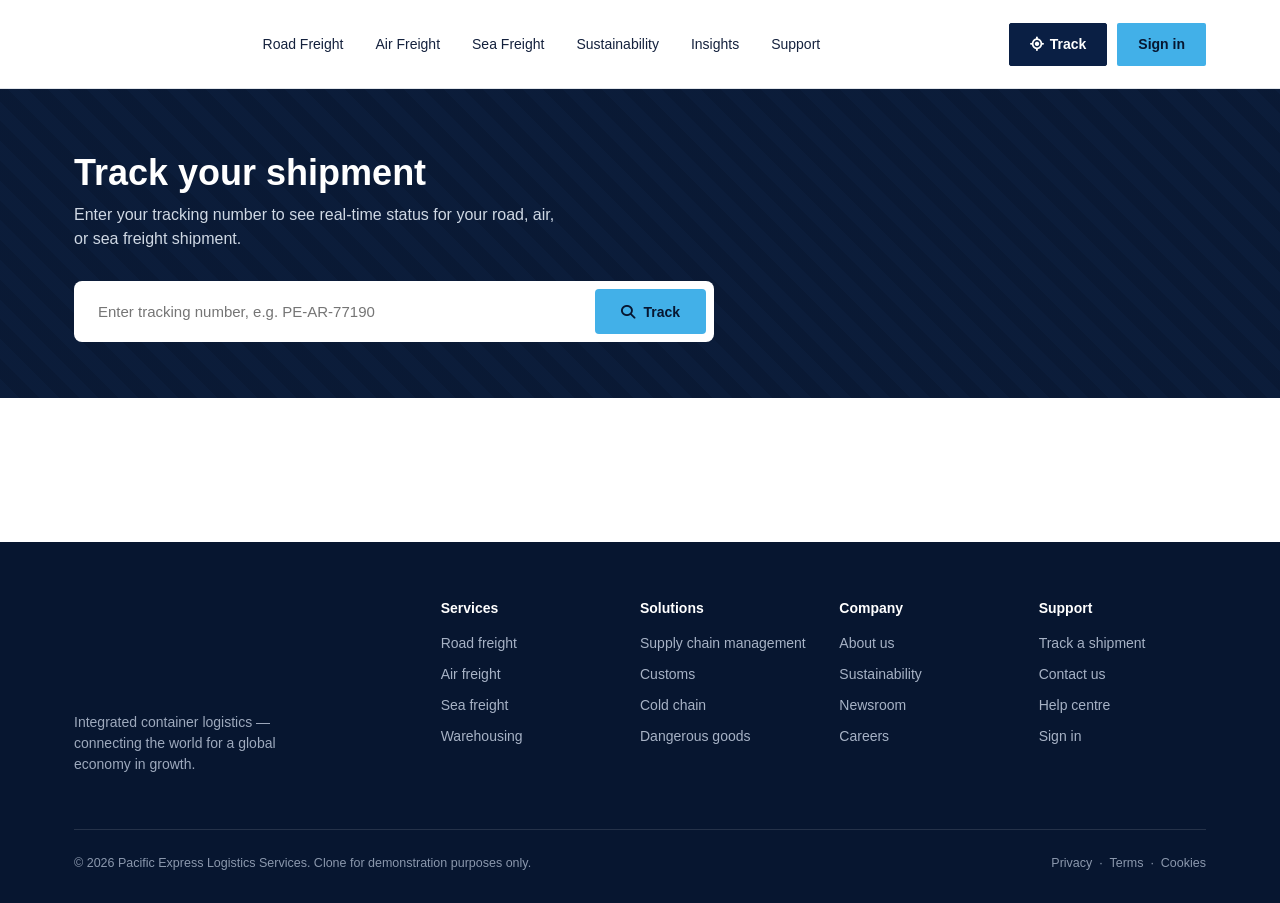
==== track.html @ 5efa812c "Add files via upload" ====
<!DOCTYPE html>
<html lang="en">
<head>
<meta charset="UTF-8">
<meta name="viewport" content="width=device-width, initial-scale=1, viewport-fit=cover">
<title>Track a Shipment | Pacific Express Logistics Services</title>
<link rel="stylesheet" href="https://cdnjs.cloudflare.com/ajax/libs/font-awesome/6.5.2/css/all.min.css">
<style>
  :root{
    --navy:#0a1f44;
    --navy-deep:#071630;
    --sky:#42b0e8;
    --sky-deep:#1a7fb8;
    --ink:#14213d;
    --paper:#ffffff;
    --mist:#f4f6f8;
    --line:#e1e5ea;
    --grey:#5b6472;
    box-sizing:border-box;
    padding-top:env(safe-area-inset-top,0px);
    padding-bottom:env(safe-area-inset-bottom,0px);
  }
  *{box-sizing:border-box;}
  html{scroll-padding-top:env(safe-area-inset-top,0px); scroll-behavior:smooth;}
  body{
    margin:0;
    font-family:"Helvetica Neue", Arial, sans-serif;
    color:var(--ink);
    background:var(--paper);
    line-height:1.5;
  }
  img,.ph{max-width:100%;}
  a{color:inherit;}
  .wrap{max-width:1180px; margin:0 auto; padding:0 24px;}

  /* placeholder image block */
  .ph{
    display:flex;
    align-items:center;
    justify-content:center;
    background:repeating-linear-gradient(45deg, #d7dee6, #d7dee6 10px, #cbd4dd 10px, #cbd4dd 20px);
    color:#5b6472;
    font-size:13px;
    letter-spacing:.02em;
    text-align:center;
    border-radius:4px;
    width:100%;
    overflow:hidden;
    flex-shrink:0;
  }
  .ph span{background:rgba(255,255,255,.75); padding:4px 10px; border-radius:3px;}
  .ph img{width:100%; height:100%; object-fit:cover; display:block;}

  /* header */
  header{
    position:sticky; top:0; z-index:50;
    background:#fff;
    color:var(--ink);
    padding-top:env(safe-area-inset-top,0px);
    border-bottom:1px solid var(--line);
  }
  .nav{
    display:flex; align-items:center; justify-content:space-between;
    padding:14px 24px;
    max-width:1180px; margin:0 auto;
  }
  .logo{display:flex; align-items:center; gap:10px; font-weight:700; font-size:18px; white-space:nowrap;}
  .logo .mark{
    width:36px;height:36px;flex-shrink:0;
    background:repeating-linear-gradient(45deg, #c7cfd9, #c7cfd9 6px, #b8c1cd 6px, #b8c1cd 12px);
    border-radius:6px;display:flex;align-items:center;justify-content:center;
    color:#5b6472; font-size:13px;
  }
  footer .logo .mark{
    background:repeating-linear-gradient(45deg, #2a3a5c, #2a3a5c 6px, #223252 6px, #223252 12px);
    color:#9fb0c9;
  }
  .navlinks{display:flex; gap:4px; font-size:14px; list-style:none; margin:0; padding:0;}
  .navlinks li{
    cursor:pointer; padding:9px 14px; border-radius:6px; color:var(--ink);
    transition:background-color .18s ease, color .18s ease;
  }
  .navlinks li:hover,
  .navlinks li:focus-visible{
    background:var(--mist); color:var(--sky-deep);
  }
  .navlinks li:active{
    background:#e4ebf2; color:var(--sky-deep);
  }
  .navlinks li:focus-visible{outline:2px solid var(--sky-deep); outline-offset:-2px;}
  .navcta{display:flex; gap:10px; align-items:center;}
  .hamburger{
    display:none; background:none; border:none; color:var(--ink); font-size:20px;
    cursor:pointer; padding:8px; line-height:1; border-radius:6px;
    transition:background-color .18s ease, color .18s ease, transform .12s ease;
  }
  .hamburger:hover,
  .hamburger:focus-visible{background:var(--mist); color:var(--sky-deep);}
  .hamburger:active{transform:scale(.92); background:#e4ebf2;}
  .hamburger:focus-visible{outline:2px solid var(--sky-deep); outline-offset:1px;}
  @media (max-width:900px){
    .navlinks{display:none;}
    .navcta .btn-outline-dark{display:none;}
    .hamburger{display:inline-block;}
  }

  /* mobile drawer */
  .drawer-overlay{
    position:fixed; inset:0; background:rgba(7,22,48,.55);
    opacity:0; pointer-events:none; transition:opacity .25s ease;
    z-index:90;
  }
  .drawer-overlay.open{opacity:1; pointer-events:auto;}
  .drawer{
    position:fixed; top:0; right:0; height:100%; width:78%; max-width:320px;
    background:var(--navy); color:#fff; z-index:100;
    transform:translateX(100%); transition:transform .28s ease;
    padding:env(safe-area-inset-top,0px) 0 env(safe-area-inset-bottom,0px) 0;
    display:flex; flex-direction:column;
  }
  .drawer.open{transform:translateX(0);}
  .drawer-head{
    display:flex; align-items:center; justify-content:space-between;
    padding:14px 20px; border-bottom:1px solid rgba(255,255,255,.12);background-color: white;
  }
  .drawer-close{
    background:rgba(0, 0, 0, 0.055); border:none; color:#000; font-size:20px; cursor:pointer; padding:8px;
    border-radius:6px; transition:background-color .18s ease, transform .12s ease;
  }
  .drawer-close:hover,
  .drawer-close:focus-visible{background:rgba(255,255,255,.12);}
  .drawer-close:active{transform:scale(.92); background:rgba(255,255,255,.2);}
  .drawer-close:focus-visible{outline:2px solid var(--sky); outline-offset:1px;}
  .drawer ul{list-style:none; margin:0; padding:10px 8px; flex:1; overflow-y:auto;}
  .drawer ul li{
    padding:14px 12px; font-size:15px; border-bottom:1px solid rgba(255,255,255,.08);
    cursor:pointer; border-radius:6px; transition:background-color .18s ease, color .18s ease, padding-left .18s ease;
  }
  .drawer ul li:hover,
  .drawer ul li:focus-visible{
    background:rgba(255,255,255,.08); color:var(--sky); padding-left:18px;
  }
  .drawer ul li:active{background:rgba(255,255,255,.15);}
  .drawer ul li:focus-visible{outline:2px solid var(--sky); outline-offset:-2px;}
  .drawer-actions{padding:18px 20px; display:flex; flex-direction:column; gap:12px; border-top:1px solid rgba(255,255,255,.12);}
  .drawer-actions .btn{text-align:center;}
  .btn{
    display:inline-block; padding:10px 20px; font-size:14px; border-radius:2px;
    text-decoration:none; font-weight:600; cursor:pointer; border:1.5px solid transparent;
    transition:transform .15s ease, box-shadow .15s ease, background-color .15s ease, border-color .15s ease, color .15s ease;
  }
  .btn:hover{transform:translateY(-2px); box-shadow:0 6px 16px rgba(10,31,68,.18);}
  .btn:active{transform:translateY(0); box-shadow:none;}
  .btn:focus-visible{outline:2px solid var(--sky-deep); outline-offset:2px;}
  .btn-sky{background:var(--sky); color:var(--navy-deep);}
  .btn-sky:hover{background:#5cc0f0;}
  .btn-sky:active{background:var(--sky-deep); color:#fff;}
  .btn-outline{border-color:rgba(255,255,255,.5); color:#fff;}
  .btn-outline:hover{background:rgba(255,255,255,.12); border-color:#fff;}
  .btn-outline:active{background:rgba(255,255,255,.2);}
  .btn-outline-dark{border-color:var(--navy); color:var(--navy);}
  .btn-outline-dark:hover{background:var(--navy); color:#fff;}
  .btn-outline-dark:active{background:var(--navy-deep);}
  .btn-navy{background:var(--navy); color:#fff;}
  .btn-navy:hover{background:var(--navy-deep);}
  .btn-navy:active{background:#050f22;}

  /* hero */
  .hero{
    position:relative;
    background:var(--navy-deep);
    color:#fff;
    padding:64px 0 0 0;
    overflow:hidden;
  }
  .hero-bg-stack{position:absolute; inset:0; z-index:0;}
  .hero-bg-stack .hero-bg{
    position:absolute; inset:0; height:100%;
    opacity:0; transform:scale(1.06);
    transition:opacity 1.4s ease, transform 8s ease;
    display:flex; align-items:center; justify-content:center;
    background:repeating-linear-gradient(45deg,#13294f,#13294f 14px,#0f2242 14px,#0f2242 28px);
  }
  .hero-bg-stack .hero-bg:nth-child(2){background:repeating-linear-gradient(45deg,#123a4f,#123a4f 14px,#0e2c3b 14px,#0e2c3b 28px);}
  .hero-bg-stack .hero-bg:nth-child(3){background:repeating-linear-gradient(45deg,#1a2f4f,#1a2f4f 14px,#13233c 14px,#13233c 28px);}
  .hero-bg-stack .hero-bg:nth-child(4){background:repeating-linear-gradient(45deg,#123049,#123049 14px,#0d2338 14px,#0d2338 28px);}
  .hero-bg-stack .hero-bg span{
    font-size:13px; letter-spacing:.02em; color:#aebfd9;
    background:rgba(7,22,48,.55); padding:6px 14px; border-radius:20px;
    border:1px solid rgba(255,255,255,.12);
  }
  .hero-bg-stack .hero-bg img{
    position:absolute; inset:0; width:100%; height:100%; object-fit:cover;
  }
  .hero-bg-stack .hero-bg.is-active{opacity:1; transform:scale(1);}
  .hero-overlay{
    position:absolute; inset:0; z-index:1;
    background:linear-gradient(120deg, rgba(7,22,48,.92) 0%, rgba(10,31,68,.82) 55%, rgba(10,31,68,.55) 100%);
  }
  .hero > .wrap{position:relative; z-index:2;}
  @media (prefers-reduced-motion:reduce){
    .hero-bg-stack .hero-bg{transition:opacity .3s linear; transform:none;}
  }
  .hero-grid{
    display:grid; grid-template-columns:1.1fr 1fr; gap:40px; align-items:center;
  }
  .eyebrow-tags{display:flex; gap:10px; margin-bottom:22px; flex-wrap:wrap;}
  .tag{
    font-size:12.5px; padding:6px 12px; border:1px solid rgba(255,255,255,.35);
    border-radius:20px; color:#cfe6f7;
  }
  h1{font-size:44px; line-height:1.12; margin:0 0 18px 0; font-weight:700; max-width:16ch;}
  .hero p.lead{font-size:18px; color:#cfd8e4; max-width:46ch; margin:0 0 30px 0;}
  .hero-actions{display:flex; gap:14px; margin-bottom:28px; flex-wrap:wrap;}

  /* hero image slideshow */
  .hero-img{position:relative; height:360px;}
  .hero-img .hero-slide{
    position:absolute; inset:0; height:100%;
    opacity:0; transform:scale(1.03);
    transition:opacity 1.1s ease, transform 6s ease;
    pointer-events:none;
  }
  .hero-img .hero-slide.is-active{
    opacity:1; transform:scale(1);
    pointer-events:auto;
  }
  @media (max-width:860px){ .hero-img{height:220px;} }

  /* hero caption text animation */
  #heroTags, #heroHeadline, #heroLead{
    transition:opacity .45s ease, transform .45s ease;
  }
  .hero-copy.caption-out #heroTags,
  .hero-copy.caption-out #heroHeadline,
  .hero-copy.caption-out #heroLead{
    opacity:0; transform:translateY(10px);
  }
  .hero-copy.caption-out #heroHeadline{transition-delay:.03s;}
  .hero-copy.caption-out #heroLead{transition-delay:.06s;}

  .hero-dots{display:flex; gap:8px; margin-top:8px;}
  .hero-dots button{
    width:26px; height:4px; border:none; border-radius:2px;
    background:rgba(255,255,255,.3); cursor:pointer; padding:0;
    transition:background .25s ease;
  }
  .hero-dots button.is-active{background:var(--sky);}

  @media (prefers-reduced-motion:reduce){
    .hero-img .hero-slide{transition:opacity .3s linear; transform:none;}
    #heroTags, #heroHeadline, #heroLead{transition:none;}
  }
  @media (max-width:860px){
    .hero-grid{grid-template-columns:1fr;}
    h1{font-size:32px;}
  }

  section{padding:72px 0;}
  .section-tight{padding:48px 0;}
  h2{font-size:30px; margin:0 0 14px 0; font-weight:700; max-width:22ch;}
  h3{font-size:19px; margin:0 0 8px 0; font-weight:700;}
  .subhead{color:var(--grey); font-size:16px; max-width:60ch; margin:0 0 36px 0;}

  /* services intro */
  .services-intro{background:var(--mist);}
  .services-intro-grid{display:flex; align-items:flex-start; justify-content:space-between; gap:40px; flex-wrap:wrap;}
  .services-intro-grid > div:first-child{max-width:520px;}

  /* main air freight block */
  .af-grid{display:grid; grid-template-columns:0.9fr 1.1fr; gap:48px; align-items:center;}
  .af-grid .ph{height:300px;}
  .af-list{list-style:none; padding:0; margin:22px 0 0 0;}
  .af-list li{
    position:relative; padding-left:26px; margin-bottom:14px; color:var(--ink); font-size:15.5px;
  }
  .af-list li::before{
    content:"✓"; position:absolute; left:0; top:0; color:var(--sky-deep); font-weight:700;
  }
  @media (max-width:860px){ .af-grid{grid-template-columns:1fr;} }

  /* service level cards */
  .levels{display:grid; grid-template-columns:repeat(3,1fr); gap:20px; margin-top:36px;}
  .level-card{
    border:1px solid var(--line); border-radius:6px; padding:26px; background:#fff;
  }
  .level-card .badge{
    display:inline-block; font-size:12px; font-weight:700; color:var(--sky-deep);
    text-transform:uppercase; letter-spacing:.04em; margin-bottom:10px;
  }
  .level-card h3{font-size:20px;}
  .level-card .priority{color:var(--grey); font-size:14px; margin-bottom:16px;}
  .level-card .delivery{
    border-top:1px solid var(--line); padding-top:14px; margin-top:14px; font-size:14px;
  }
  .level-card .delivery b{display:block; color:var(--ink); font-size:15px; margin-top:2px;}
  @media (max-width:860px){ .levels{grid-template-columns:1fr;} }

  /* digital booking */
  .booking{
    background:var(--navy); color:#fff; border-radius:10px; overflow:hidden;
    display:grid; grid-template-columns:1fr 1fr; align-items:center;
  }
  .booking-copy{padding:48px;}
  .booking .ph{height:100%; min-height:280px; border-radius:0;}
  .booking h2{color:#fff; max-width:none;}
  .booking p{color:#cfd8e4; font-size:16px; max-width:44ch;}
  @media (max-width:860px){ .booking{grid-template-columns:1fr;} .booking-copy{padding:32px;} }

  /* case study */
  .case{background:var(--mist);}
  .case-grid{display:grid; grid-template-columns:1fr 1fr; gap:48px; align-items:center;}
  .case-grid .ph{height:280px;}
  .case-tag{font-size:13px; font-weight:700; color:var(--sky-deep); text-transform:uppercase; letter-spacing:.04em; margin-bottom:10px;}
  @media (max-width:860px){ .case-grid{grid-template-columns:1fr;} }

  /* stats */
  .stats{background:var(--navy-deep); color:#fff;}
  .stats-grid{display:grid; grid-template-columns:1fr 1.4fr; gap:48px; align-items:center;}
  .stat-list{display:flex; gap:40px; flex-wrap:wrap;}
  .stat-list .num{font-size:42px; font-weight:700; color:var(--sky); margin-bottom:4px;}
  .stat-list .label{font-size:14px; color:#c3cee0;}
  .stats h2{color:#fff;}
  .stats .ph{height:240px;}
  @media (max-width:860px){ .stats-grid{grid-template-columns:1fr;} }

  /* why choose */
  .why-grid{display:grid; grid-template-columns:repeat(3,1fr); gap:28px; margin-top:8px;}
  .why-card{padding:8px 0;}
  .why-card .icon{
    width:46px; height:46px; border-radius:8px; background:var(--mist);
    display:flex; align-items:center; justify-content:center; margin-bottom:16px;
    color:var(--sky-deep); font-size:18px;
  }
  @media (max-width:860px){ .why-grid{grid-template-columns:1fr 1fr;} }
  @media (max-width:560px){ .why-grid{grid-template-columns:1fr;} }

  /* additional services */
  .addl-grid{display:grid; grid-template-columns:repeat(3,1fr); gap:24px; margin-top:8px;}
  .addl-card{border:1px solid var(--line); border-radius:6px; overflow:hidden; background:#fff;}
  .addl-card .ph{height:150px; border-radius:0;}
  .addl-card-body{padding:20px;}
  .addl-card p{font-size:14.5px; color:var(--grey); margin:8px 0 0 0;}
  @media (max-width:860px){ .addl-grid{grid-template-columns:1fr;} }

  /* how it works */
  .steps{counter-reset:step; margin-top:8px; display:grid; grid-template-columns:repeat(4,1fr); gap:24px;}
  .step{position:relative; padding-top:8px;}
  .step .stepnum{
    font-size:13px; font-weight:700; color:var(--sky-deep); margin-bottom:10px; display:block;
  }
  @media (max-width:860px){ .steps{grid-template-columns:1fr 1fr;} }
  @media (max-width:560px){ .steps{grid-template-columns:1fr;} }

  /* cta band */
  .cta-band{
    background:var(--sky); color:var(--navy-deep); border-radius:10px; padding:48px;
    display:flex; align-items:center; justify-content:space-between; gap:24px; flex-wrap:wrap;
  }
  .cta-band h2{color:var(--navy-deep); max-width:none; margin:0;}

  footer{background:var(--navy-deep); color:#c3cee0; padding:56px 0 30px 0; font-size:14px;}
  .foot-grid{display:grid; grid-template-columns:2fr repeat(4,1fr); gap:32px;}
  .foot-grid h4{color:#fff; font-size:14px; margin:0 0 14px 0;}
  .foot-grid ul{list-style:none; padding:0; margin:0;}
  .foot-grid li{margin-bottom:10px; opacity:.85;}
  .foot-bottom{
    border-top:1px solid rgba(255,255,255,.12); margin-top:40px; padding-top:24px;
    display:flex; justify-content:space-between; flex-wrap:wrap; gap:12px; font-size:12.5px; color:#8b98ad;
  }
  @media (max-width:860px){ .foot-grid{grid-template-columns:1fr 1fr;} }

  /* tracking hero */
  .track-hero{
    background:var(--navy-deep); color:#fff; padding:64px 0 56px 0; position:relative; overflow:hidden;
  }
  .track-hero::before{
    content:''; position:absolute; inset:0;
    background:repeating-linear-gradient(45deg,#0f2242,#0f2242 14px,#0c1c38 14px,#0c1c38 28px);
    opacity:.55; z-index:0;
  }
  .track-hero > .wrap{position:relative; z-index:1;}
  .track-hero h1{font-size:36px; max-width:none; margin:0 0 10px 0;}
  .track-hero p.lead{font-size:16px; color:#cfd8e4; max-width:56ch; margin:0 0 30px 0;}
  .track-form{
    display:flex; gap:10px; flex-wrap:wrap; background:#fff; padding:8px; border-radius:8px; max-width:640px;
  }
  .track-form input{
    flex:1; min-width:180px; border:none; outline:none; padding:14px 16px; font-size:15px;
    font-family:inherit; color:var(--ink); border-radius:4px;
  }
  .track-form button{
    border:none; background:var(--sky); color:var(--navy-deep); font-weight:700; font-size:14px;
    padding:0 26px; border-radius:4px; cursor:pointer; transition:background-color .15s ease, transform .15s ease;
    display:inline-flex; align-items:center; gap:8px;
  }
  .track-form button:hover{background:#5cc0f0; transform:translateY(-1px);}
  .track-form button:active{transform:translateY(0); background:var(--sky-deep); color:#fff;}
  .track-error{
    margin-top:14px; color:#ffd4d4; font-size:14px; display:none; align-items:center; gap:8px;
  }
  .track-error.show{display:flex;}

  /* results */
  .track-results{display:none;}
  .track-results.show{display:block;}
  .result-summary{
    display:flex; justify-content:space-between; align-items:flex-start; flex-wrap:wrap; gap:24px;
    border:1px solid var(--line); border-radius:10px; padding:28px; margin-bottom:36px;
  }
  .result-mode-badge{
    display:inline-flex; align-items:center; gap:8px; font-size:12.5px; font-weight:700;
    text-transform:uppercase; letter-spacing:.04em; color:var(--sky-deep); background:var(--mist);
    padding:6px 12px; border-radius:20px; margin-bottom:14px;
  }
  .result-route{font-size:22px; font-weight:700; margin:0 0 6px 0; display:flex; align-items:center; gap:12px; flex-wrap:wrap;}
  .result-route i{color:var(--sky-deep); font-size:16px;}
  .result-id{color:var(--grey); font-size:14px;}
  .result-eta{text-align:right;}
  .result-eta .label{font-size:12.5px; color:var(--grey); text-transform:uppercase; letter-spacing:.03em; margin-bottom:4px;}
  .result-eta .value{font-size:22px; font-weight:700; color:var(--ink);}
  .result-status-pill{
    display:inline-block; margin-top:8px; font-size:12.5px; font-weight:700; padding:5px 12px;
    border-radius:20px; background:#e6f6ea; color:#1f8a45;
  }
  .result-status-pill.pending{background:#fff3d6; color:#a5720b;}

  /* stepper */
  .track-stepper{display:flex; align-items:flex-start; margin:0 0 44px 0; overflow-x:auto; padding-bottom:6px;}
  .tstep{flex:1; min-width:110px; text-align:center; position:relative; padding:0 6px;}
  .tstep .dot{
    width:30px; height:30px; border-radius:50%; background:var(--mist); border:2px solid var(--line);
    display:flex; align-items:center; justify-content:center; margin:0 auto 10px auto; color:var(--grey); font-size:13px;
    position:relative; z-index:2; transition:background-color .2s ease, border-color .2s ease, color .2s ease;
  }
  .tstep .line{
    position:absolute; top:14px; left:-50%; width:100%; height:3px; background:var(--line); z-index:1;
  }
  .tstep:first-child .line{display:none;}
  .tstep .tlabel{font-size:12.5px; color:var(--grey); line-height:1.3;}
  .tstep.done .dot{background:var(--sky-deep); border-color:var(--sky-deep); color:#fff;}
  .tstep.done .line{background:var(--sky-deep);}
  .tstep.active .dot{background:var(--sky); border-color:var(--sky); color:var(--navy-deep); box-shadow:0 0 0 5px rgba(66,176,232,.25);}
  .tstep.active .tlabel{color:var(--ink); font-weight:700;}
  .tstep.done .tlabel{color:var(--ink);}
  @media (max-width:700px){ .track-stepper{justify-content:flex-start;} .tstep{min-width:96px;} }

  /* timeline */
  .track-timeline{list-style:none; margin:0; padding:0;}
  .ttl-item{
    display:grid; grid-template-columns:130px 20px 1fr; gap:18px; padding-bottom:28px; position:relative;
  }
  .ttl-item:not(:last-child)::before{
    content:''; position:absolute; left:139px; top:22px; bottom:0; width:2px; background:var(--line);
  }
  .ttl-item.done:not(:last-child)::before{background:var(--sky-deep);}
  .ttl-date{font-size:13px; color:var(--grey); padding-top:2px;}
  .ttl-dot-wrap{display:flex; justify-content:center;}
  .ttl-dot{width:14px; height:14px; border-radius:50%; background:var(--line); margin-top:4px;}
  .ttl-item.done .ttl-dot{background:var(--sky-deep);}
  .ttl-item.active .ttl-dot{background:var(--sky); box-shadow:0 0 0 4px rgba(66,176,232,.25);}
  .ttl-body h3{font-size:16px; margin:0 0 4px 0;}
  .ttl-body p{font-size:14px; color:var(--grey); margin:0;}
  .ttl-item.pending .ttl-body h3, .ttl-item.pending .ttl-body p{color:var(--grey);}
</style>
</head>
<body>

<header>
  <div class="nav">
    <a class="logo" href="index.html" style="text-decoration:none;"><img src="images/pacific-express-logo.png" alt="" style="height: 60px;"></a>
    <ul class="navlinks">
      <li tabindex="0" onclick="location.href='index.html#road'">Road Freight</li>
      <li tabindex="0" onclick="location.href='index.html#air'">Air Freight</li>
      <li tabindex="0" onclick="location.href='index.html#sea'">Sea Freight</li>
      <li tabindex="0">Sustainability</li>
      <li tabindex="0">Insights</li>
      <li tabindex="0">Support</li>
    </ul>
    <div class="navcta">
      <a class="btn btn-outline-dark" href="track.html" style="background:var(--navy); color:#fff;"><i class="fa-solid fa-location-crosshairs" style="margin-right:6px;"></i>Track</a>
      <a class="btn btn-sky" href="#">Sign in</a>
      <button class="hamburger" id="menuOpenBtn" aria-label="Open menu" aria-expanded="false" aria-controls="mobileDrawer">
        <i class="fa-solid fa-bars"></i>
      </button>
    </div>
  </div>
</header>

<div class="drawer-overlay" id="drawerOverlay"></div>
<nav class="drawer" id="mobileDrawer" aria-hidden="true">
  <div class="drawer-head">
    <div class="logo" style="color:#fff;"><img src="images/pacific-express-logo.png" alt="" style="height: 40px;"></div>
    <button class="drawer-close" id="menuCloseBtn" aria-label="Close menu"><i class="fa-solid fa-xmark"></i></button>
  </div>
  <ul>
    <li tabindex="0" onclick="location.href='index.html#road'">Road Freight</li>
    <li tabindex="0" onclick="location.href='index.html#air'">Air Freight</li>
    <li tabindex="0" onclick="location.href='index.html#sea'">Sea Freight</li>
    <li tabindex="0">Sustainability</li>
    <li tabindex="0">Insights</li>
    <li tabindex="0">Support</li>
  </ul>
  <div class="drawer-actions">
    <a class="btn btn-outline" href="track.html">Track</a>
    <a class="btn btn-sky" href="#">Sign in</a>
  </div>
</nav>

<section class="track-hero">
  <div class="wrap">
    <h1>Track your shipment</h1>
    <p class="lead">Enter your tracking number to see real-time status for your road, air, or sea freight shipment.</p>
    <form class="track-form" id="trackForm">
      <input type="text" id="trackInput" placeholder="Enter tracking number, e.g. PE-AR-77190" autocomplete="off">
      <button type="submit"><i class="fa-solid fa-magnifying-glass"></i> Track</button>
    </form>
    <div class="track-error" id="trackError"><i class="fa-solid fa-circle-exclamation"></i> <span>Please enter a tracking number.</span></div>
  </div>
</section>

<section>
  <div class="wrap">
    <div class="track-results" id="trackResults">
      <div class="result-summary">
        <div>
          <span class="result-mode-badge" id="rModeBadge"><i class="fa-solid fa-truck"></i> Road Freight</span>
          <div class="result-route" id="rRoute"><span>Origin</span><i class="fa-solid fa-arrow-right"></i><span>Destination</span></div>
          <div class="result-id" id="rId">Tracking number: —</div>
        </div>
        <div class="result-eta">
          <div class="label">Estimated delivery</div>
          <div class="value" id="rEta">—</div>
          <span class="result-status-pill" id="rStatusPill">In transit</span>
        </div>
      </div>

      <div class="track-stepper" id="trackStepper"></div>

      <h3 style="margin-bottom:18px;">Shipment history</h3>
      <ul class="track-timeline" id="trackTimeline"></ul>
    </div>
  </div>
</section>

<footer>
  <div class="wrap">
    <div class="foot-grid">
      <div>
        <div class="logo" style="color:#fff; margin-bottom:14px;"><img src="images/pacific-express-logo.png" alt="" height="100px"></div>
        <p style="max-width:32ch; opacity:.8;">Integrated container logistics — connecting the world for a global economy in growth.</p>
      </div>
      <div>
        <h4>Services</h4>
        <ul>
          <li><a href="index.html#road" style="color:inherit; text-decoration:none;">Road freight</a></li>
          <li><a href="index.html#air" style="color:inherit; text-decoration:none;">Air freight</a></li>
          <li><a href="index.html#sea" style="color:inherit; text-decoration:none;">Sea freight</a></li>
          <li>Warehousing</li>
        </ul>
      </div>
      <div>
        <h4>Solutions</h4>
        <ul>
          <li>Supply chain management</li>
          <li>Customs</li>
          <li>Cold chain</li>
          <li>Dangerous goods</li>
        </ul>
      </div>
      <div>
        <h4>Company</h4>
        <ul>
          <li>About us</li>
          <li>Sustainability</li>
          <li>Newsroom</li>
          <li>Careers</li>
        </ul>
      </div>
      <div>
        <h4>Support</h4>
        <ul>
          <li><a href="track.html" style="color:inherit; text-decoration:none;">Track a shipment</a></li>
          <li>Contact us</li>
          <li>Help centre</li>
          <li>Sign in</li>
        </ul>
      </div>
    </div>
    <div class="foot-bottom">
      <div>© 2026 Pacific Express Logistics Services. Clone for demonstration purposes only.</div>
      <div>Privacy &nbsp;·&nbsp; Terms &nbsp;·&nbsp; Cookies</div>
    </div>
  </div>
</footer>

<script>
(function(){
  // TODO: paste your deployed Apps Script Web App URL here (same one used by track-admin.html)
  var API_URL = "https://script.google.com/macros/s/AKfycbwHPLIWFap9TSmamizNDUcmVaFXkwH6KL5sSQyuFXuUqWj0_4p_8jKI-NO8P-c3iVsp/exec";

  var MODE_META = {
    road:{ label:'Road Freight', icon:'fa-truck' },
    air:{ label:'Air Freight', icon:'fa-plane' },
    sea:{ label:'Sea Freight', icon:'fa-ship' }
  };

  function fmtDate(d){
    d = (d instanceof Date) ? d : new Date(d);
    return d.toLocaleDateString(undefined,{month:'short', day:'numeric', year:'numeric'}) + ', ' +
      d.toLocaleTimeString(undefined,{hour:'2-digit', minute:'2-digit'});
  }

  function renderResults(shipment, events){
    var meta = MODE_META[shipment.mode] || MODE_META.road;
    var totalSteps = events.length;
    var currentStep = Number(shipment.currentStep);
    var delivered = currentStep >= totalSteps - 1 && events[totalSteps - 1].status !== 'pending';

    var badge = document.getElementById('rModeBadge');
    badge.innerHTML = '<i class="fa-solid ' + meta.icon + '"></i> ' + meta.label;

    document.getElementById('rRoute').innerHTML =
      '<span>' + shipment.origin + '</span><i class="fa-solid fa-arrow-right"></i><span>' + shipment.destination + '</span>';
    document.getElementById('rId').textContent = 'Tracking number: ' + shipment.trackingId.toUpperCase();
    document.getElementById('rEta').textContent = fmtDate(shipment.eta);

    var pill = document.getElementById('rStatusPill');
    if(delivered){
      pill.textContent = 'Delivered';
      pill.classList.remove('pending');
    } else {
      pill.textContent = events[currentStep] ? events[currentStep].title : shipment.status;
      pill.classList.add('pending');
    }

    var stepperHtml = '';
    events.forEach(function(ev, i){
      var cls = i < currentStep ? 'done' : (i === currentStep ? 'active' : '');
      stepperHtml += '<div class="tstep ' + cls + '"><div class="line"></div><div class="dot">' +
        (i < currentStep ? '<i class="fa-solid fa-check"></i>' : (i+1)) +
        '</div><div class="tlabel">' + ev.title + '</div></div>';
    });
    document.getElementById('trackStepper').innerHTML = stepperHtml;

    var timelineHtml = '';
    for(var i = events.length - 1; i >= 0; i--){
      var ev = events[i];
      var datePrefix = ev.status === 'pending' ? 'Est. ' : '';
      timelineHtml += '<li class="ttl-item ' + ev.status + '">' +
        '<div class="ttl-date">' + datePrefix + fmtDate(ev.date) + '</div>' +
        '<div class="ttl-dot-wrap"><div class="ttl-dot"></div></div>' +
        '<div class="ttl-body"><h3>' + ev.title + '</h3><p>' + ev.location + '</p></div>' +
        '</li>';
    }
    document.getElementById('trackTimeline').innerHTML = timelineHtml;

    document.getElementById('trackResults').classList.add('show');
    document.getElementById('trackResults').scrollIntoView({behavior:'smooth', block:'start'});
  }

  var form = document.getElementById('trackForm');
  var input = document.getElementById('trackInput');
  var errorEl = document.getElementById('trackError');
  var trackBtn = form.querySelector('button[type="submit"]');

  function setError(message){
    errorEl.querySelector('span').textContent = message;
    errorEl.classList.add('show');
  }

  async function runTrack(id){
    id = (id || '').trim();
    if(!id){
      setError('Please enter a tracking number.');
      return;
    }
    errorEl.classList.remove('show');

    var originalBtnHtml = trackBtn.innerHTML;
    trackBtn.disabled = true;
    trackBtn.innerHTML = '<i class="fa-solid fa-spinner fa-spin"></i> Tracking…';
    document.getElementById('trackResults').classList.remove('show');

    try{
      var res = await fetch(API_URL, {
        method: 'POST',
        headers: { 'Content-Type': 'text/plain;charset=utf-8' },
        body: JSON.stringify({ action: 'trackShipment', trackingId: id })
      });
      var data = await res.json();

      if(data && data.status && data.shipment){
        renderResults(data.shipment, data.events || []);
      } else {
        setError((data && data.message) || "We couldn't find a shipment with that tracking number.");
      }
    } catch(err){
      setError('Something went wrong reaching our tracking service. Please try again.');
    } finally {
      trackBtn.disabled = false;
      trackBtn.innerHTML = originalBtnHtml;
    }
  }

  form.addEventListener('submit', function(e){
    e.preventDefault();
    runTrack(input.value);
  });

  // auto-run if a tracking number is passed via ?id= or #id
  var params = new URLSearchParams(window.location.search);
  var preset = params.get('id');
  if(preset){
    input.value = preset;
    runTrack(preset);
  }
})();
</script>

<script>
  (function(){
    var openBtn = document.getElementById('menuOpenBtn');
    var closeBtn = document.getElementById('menuCloseBtn');
    var drawer = document.getElementById('mobileDrawer');
    var overlay = document.getElementById('drawerOverlay');

    function openDrawer(){
      drawer.classList.add('open');
      overlay.classList.add('open');
      drawer.setAttribute('aria-hidden','false');
      openBtn.setAttribute('aria-expanded','true');
      document.body.style.overflow = 'hidden';
    }
    function closeDrawer(){
      drawer.classList.remove('open');
      overlay.classList.remove('open');
      drawer.setAttribute('aria-hidden','true');
      openBtn.setAttribute('aria-expanded','false');
      document.body.style.overflow = '';
    }
    openBtn.addEventListener('click', openDrawer);
    closeBtn.addEventListener('click', closeDrawer);
    overlay.addEventListener('click', closeDrawer);
    document.addEventListener('keydown', function(e){
      if(e.key === 'Escape') closeDrawer();
    });
  })();
</script>
</body>
</html>
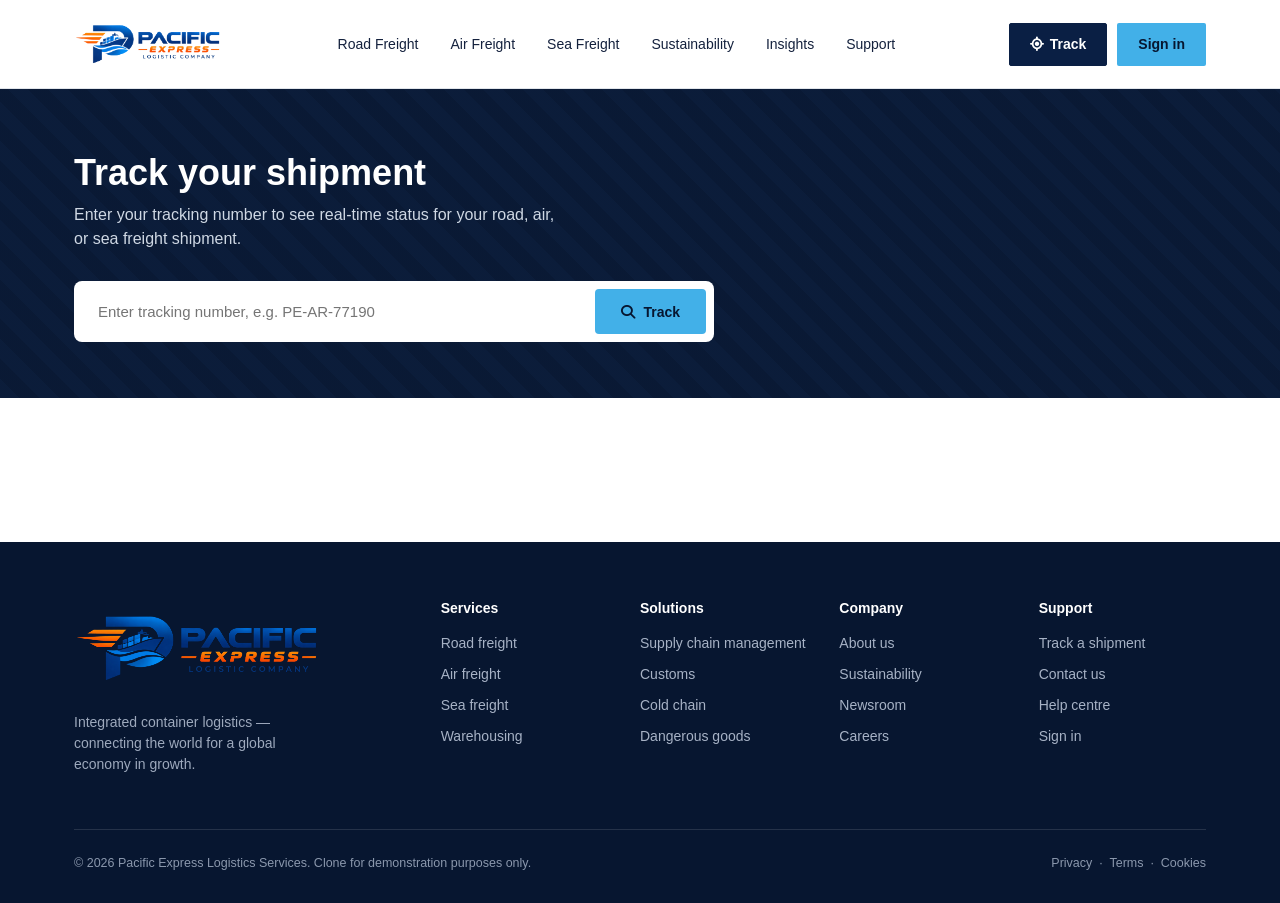
==== commit 7beb0481: "Add files via upload" ====
--- a/track.html
+++ b/track.html
@@ -462,6 +462,22 @@
   .ttl-body h3{font-size:16px; margin:0 0 4px 0;}
   .ttl-body p{font-size:14px; color:var(--grey); margin:0;}
   .ttl-item.pending .ttl-body h3, .ttl-item.pending .ttl-body p{color:var(--grey);}
+
+  /* package info + photos */
+  .package-info{
+    display:grid; grid-template-columns:1fr 1fr; gap:24px;
+    border:1px solid var(--line); border-radius:10px; padding:24px; margin:0 0 36px 0;
+  }
+  .package-info .pi-block h4{font-size:12.5px; text-transform:uppercase; letter-spacing:.03em; color:var(--grey); margin:0 0 6px 0;}
+  .package-info .pi-block p{font-size:15px; margin:0; color:var(--ink);}
+  .package-info .pi-parties{display:flex; gap:32px; flex-wrap:wrap;}
+  @media (max-width:700px){ .package-info{grid-template-columns:1fr;} }
+
+  .package-photos{margin:0 0 36px 0;}
+  .package-photos .pgrid{display:flex; gap:12px; flex-wrap:wrap;}
+  .package-photos .pgrid img{
+    width:120px; height:120px; object-fit:cover; border-radius:8px; border:1px solid var(--line); cursor:zoom-in;
+  }
 </style>
 </head>
 <body>
@@ -536,6 +552,28 @@
       </div>
 
       <div class="track-stepper" id="trackStepper"></div>
+
+      <div class="package-info" id="packageInfo" style="display:none;">
+        <div class="pi-block">
+          <h4>Shipment description</h4>
+          <p id="piDescription">—</p>
+        </div>
+        <div class="pi-block pi-parties">
+          <div>
+            <h4>From</h4>
+            <p id="piSender">—</p>
+          </div>
+          <div>
+            <h4>To</h4>
+            <p id="piReceiver">—</p>
+          </div>
+        </div>
+      </div>
+
+      <div class="package-photos" id="packagePhotos" style="display:none;">
+        <h3 style="margin-bottom:14px;">Package photos</h3>
+        <div class="pgrid" id="packagePhotosGrid"></div>
+      </div>
 
       <h3 style="margin-bottom:18px;">Shipment history</h3>
       <ul class="track-timeline" id="trackTimeline"></ul>
@@ -655,6 +693,31 @@
     }
     document.getElementById('trackTimeline').innerHTML = timelineHtml;
 
+    // Package description + sender/receiver names.
+    // Note: only names are shown here, never phone/email/address — those
+    // stay admin-only in the dashboard to protect both parties' privacy.
+    var infoBlock = document.getElementById('packageInfo');
+    if (shipment.description || shipment.senderName || shipment.receiverName) {
+      document.getElementById('piDescription').textContent = shipment.description || 'No description provided.';
+      document.getElementById('piSender').textContent = shipment.senderName || '—';
+      document.getElementById('piReceiver').textContent = shipment.receiverName || '—';
+      infoBlock.style.display = 'grid';
+    } else {
+      infoBlock.style.display = 'none';
+    }
+
+    // Package photos, if the admin has uploaded any.
+    var photosBlock = document.getElementById('packagePhotos');
+    var photoUrls = shipment.photoUrls || [];
+    if (photoUrls.length) {
+      document.getElementById('packagePhotosGrid').innerHTML = photoUrls.map(function(u){
+        return '<img src="' + u + '" alt="Package photo" loading="lazy" onclick="window.open(this.src, \'_blank\')">';
+      }).join('');
+      photosBlock.style.display = 'block';
+    } else {
+      photosBlock.style.display = 'none';
+    }
+
     document.getElementById('trackResults').classList.add('show');
     document.getElementById('trackResults').scrollIntoView({behavior:'smooth', block:'start'});
   }
